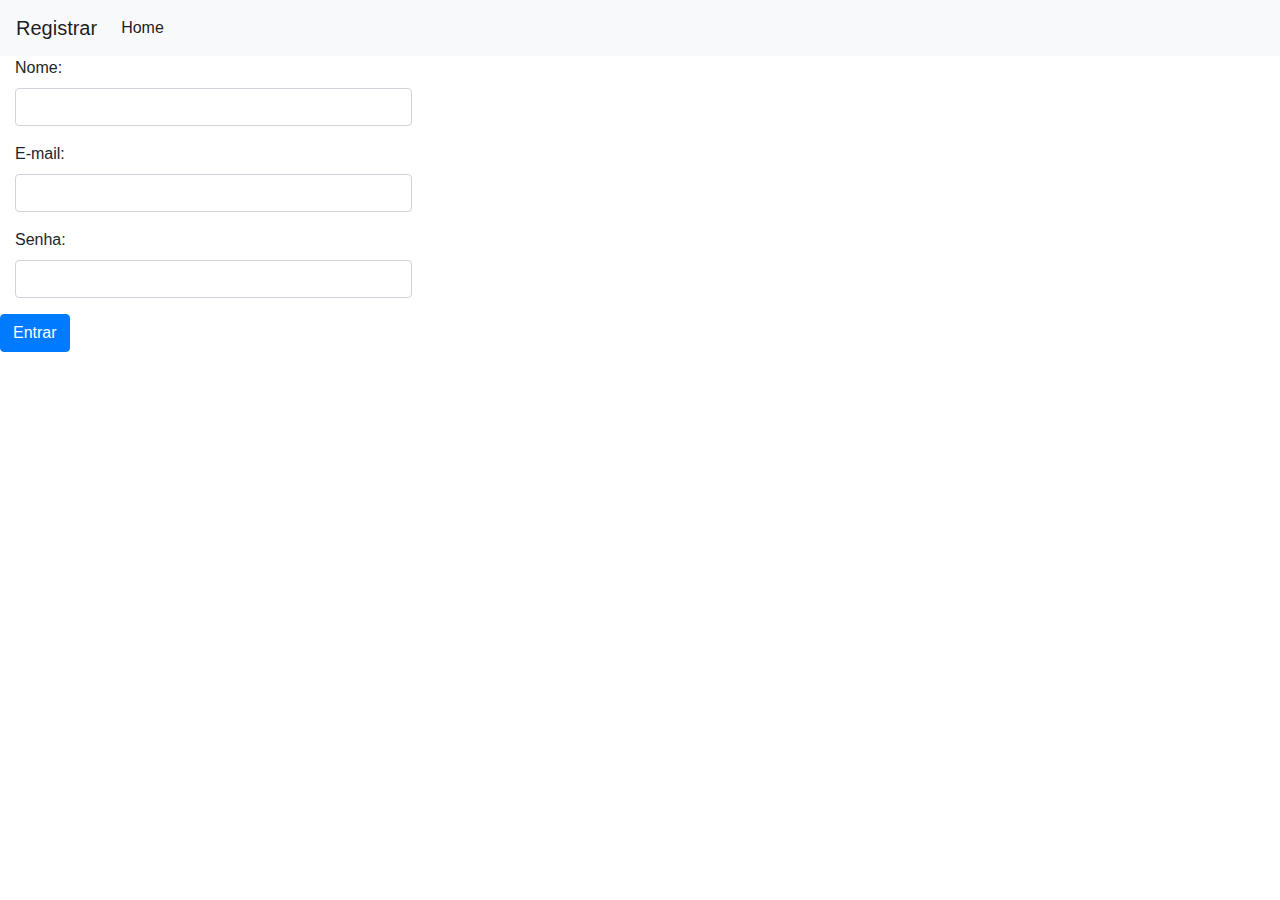
==== register.html @ 18a01fb2 "Finalizando" ====
<!doctype html>
<html lang="en">
  <head>
    <!-- Required meta tags -->
    <meta charset="utf-8">
    <meta name="viewport" content="width=device-width, initial-scale=1, shrink-to-fit=no">

    <!-- Bootstrap CSS -->
    <link rel="stylesheet" href="https://stackpath.bootstrapcdn.com/bootstrap/4.4.1/css/bootstrap.min.css" integrity="sha384-Vkoo8x4CGsO3+Hhxv8T/Q5PaXtkKtu6ug5TOeNV6gBiFeWPGFN9MuhOf23Q9Ifjh" crossorigin="anonymous">

    <title>Registro MVM</title>
  </head>
  <body>
    



    <nav class="navbar navbar-expand-lg navbar-light bg-light">
        <a class="navbar-brand" href="#">Registrar</a>
        <button class="navbar-toggler" type="button" data-toggle="collapse" data-target="#navbarNavAltMarkup" aria-controls="navbarNavAltMarkup" aria-expanded="false" aria-label="Toggle navigation">
          <span class="navbar-toggler-icon"></span>
        </button>
        <div class="collapse navbar-collapse" id="navbarNavAltMarkup">
          <div class="navbar-nav">
            <a class="nav-item nav-link active" href="login.php">Home <span class="sr-only">(current)</span></a>
        </div>
        </div>
      </nav>






      <form action="insert_data.php" method="post">
        <div class="form-group">
          <div class="col-md-4 mb-3">
            <label for="nameInputLabel">Nome:</label>
            <input type="text" class="form-control" id="nameInputLabel" name="name">
          </div>
        </div>
        <div class="form-group">
          <div class="col-md-4 mb-3">
            <label for="emailInputLabel">E-mail:</label>
            <input type="text" class="form-control" id="emailInputLabel" name = "email">
          </div>
        </div>
        <div class="form-group">
          <div class="col-md-4 mb-3">
            <label for="passwdInputLabel">Senha:</label>
            <input type="password" class="form-control" id="passwdInputLabel" name="passwd">
          </div>
        </div>
        
      
        <button type="submit" class="btn btn-primary" name="submit">Entrar</button>
      </form>



    <!-- Optional JavaScript -->
    <!-- jQuery first, then Popper.js, then Bootstrap JS -->
    <script src="https://code.jquery.com/jquery-3.4.1.slim.min.js" integrity="sha384-J6qa4849blE2+poT4WnyKhv5vZF5SrPo0iEjwBvKU7imGFAV0wwj1yYfoRSJoZ+n" crossorigin="anonymous"></script>
    <script src="https://cdn.jsdelivr.net/npm/popper.js@1.16.0/dist/umd/popper.min.js" integrity="sha384-Q6E9RHvbIyZFJoft+2mJbHaEWldlvI9IOYy5n3zV9zzTtmI3UksdQRVvoxMfooAo" crossorigin="anonymous"></script>
    <script src="https://stackpath.bootstrapcdn.com/bootstrap/4.4.1/js/bootstrap.min.js" integrity="sha384-wfSDF2E50Y2D1uUdj0O3uMBJnjuUD4Ih7YwaYd1iqfktj0Uod8GCExl3Og8ifwB6" crossorigin="anonymous"></script>
  </body>
</html>
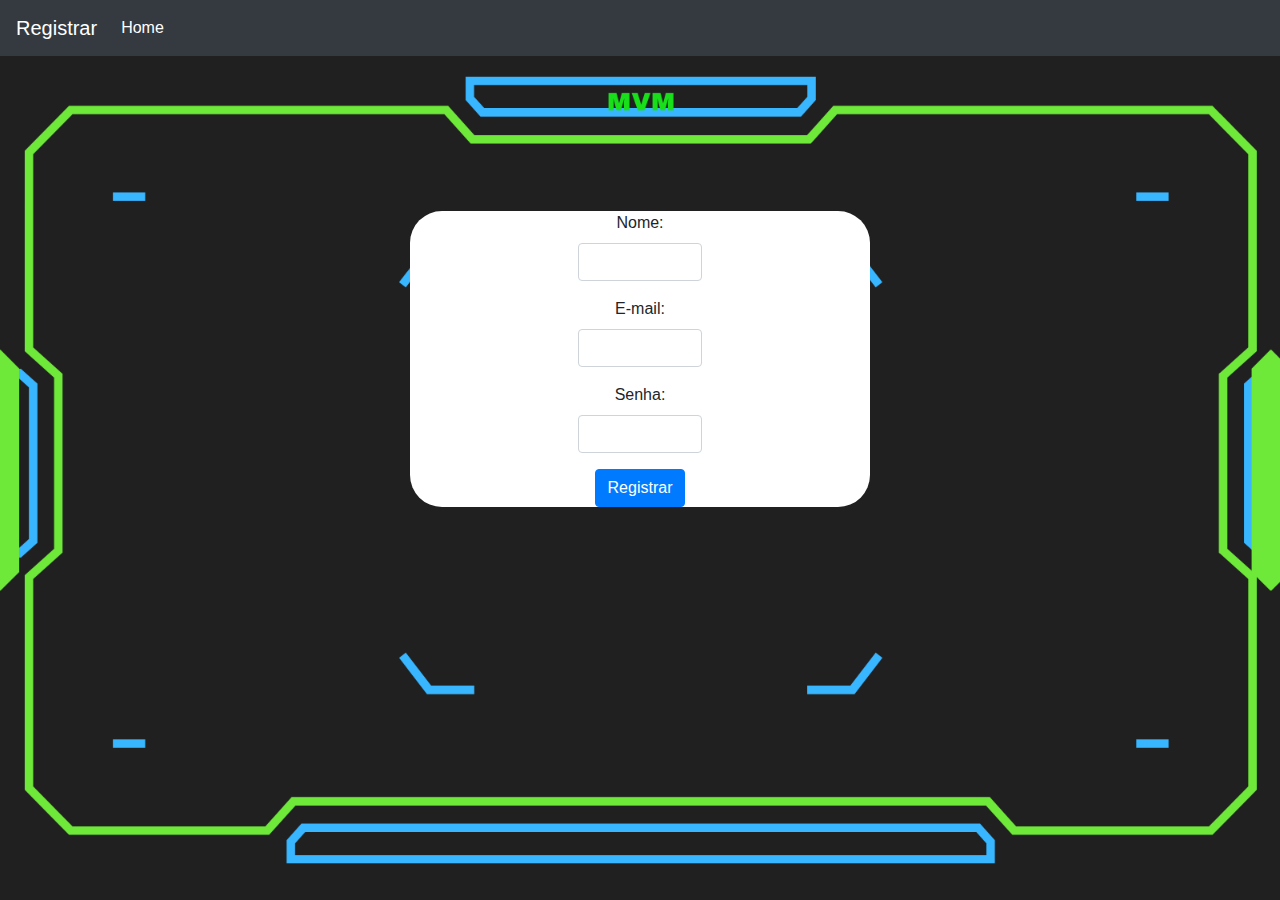
==== commit abb04574: "Agr foi" ====
--- a/register.html
+++ b/register.html
@@ -8,6 +8,8 @@
     <!-- Bootstrap CSS -->
     <link rel="stylesheet" href="https://stackpath.bootstrapcdn.com/bootstrap/4.4.1/css/bootstrap.min.css" integrity="sha384-Vkoo8x4CGsO3+Hhxv8T/Q5PaXtkKtu6ug5TOeNV6gBiFeWPGFN9MuhOf23Q9Ifjh" crossorigin="anonymous">
 
+    <link rel="stylesheet" type="text/css" href="css/register.css" media="screen" />
+
     <title>Registro MVM</title>
   </head>
   <body>
@@ -15,7 +17,7 @@
 
 
 
-    <nav class="navbar navbar-expand-lg navbar-light bg-light">
+    <nav class="navbar navbar-expand-lg navbar-dark bg-dark">
         <a class="navbar-brand" href="#">Registrar</a>
         <button class="navbar-toggler" type="button" data-toggle="collapse" data-target="#navbarNavAltMarkup" aria-controls="navbarNavAltMarkup" aria-expanded="false" aria-label="Toggle navigation">
           <span class="navbar-toggler-icon"></span>
@@ -31,30 +33,37 @@
 
 
 
-
+<div id="register">
       <form action="insert_data.php" method="post">
         <div class="form-group">
+          <center>
           <div class="col-md-4 mb-3">
             <label for="nameInputLabel">Nome:</label>
             <input type="text" class="form-control" id="nameInputLabel" name="name">
           </div>
         </div>
+        </center>
+        <center>
         <div class="form-group">
           <div class="col-md-4 mb-3">
             <label for="emailInputLabel">E-mail:</label>
             <input type="text" class="form-control" id="emailInputLabel" name = "email">
           </div>
         </div>
+        </center>
+        <center>
         <div class="form-group">
           <div class="col-md-4 mb-3">
             <label for="passwdInputLabel">Senha:</label>
             <input type="password" class="form-control" id="passwdInputLabel" name="passwd">
           </div>
         </div>
-        
-      
-        <button type="submit" class="btn btn-primary" name="submit">Entrar</button>
+        </center>
+        <center>
+          <button type="submit" class="btn btn-primary" name="submit">Registrar</button>
+        </center>
       </form>
+</div>
 
 
 
--- a/css/register.css
+++ b/css/register.css
@@ -0,0 +1,27 @@
+*{
+	margin: 0;
+	padding: 0;
+	box-sizing: border-box;
+}
+
+html, body{
+	height: auto;
+}
+body{
+	background-image: url(../img/back17.png);
+	background-position: 0px 0px;
+	background-size: 120%;
+    
+}
+
+.navbar{
+	background-color: red;
+}
+
+#register{
+	background-color: white;
+	margin-top: 155px;
+	margin-right: 32%;
+	margin-left: 32%;
+	border-radius: 2em;
+}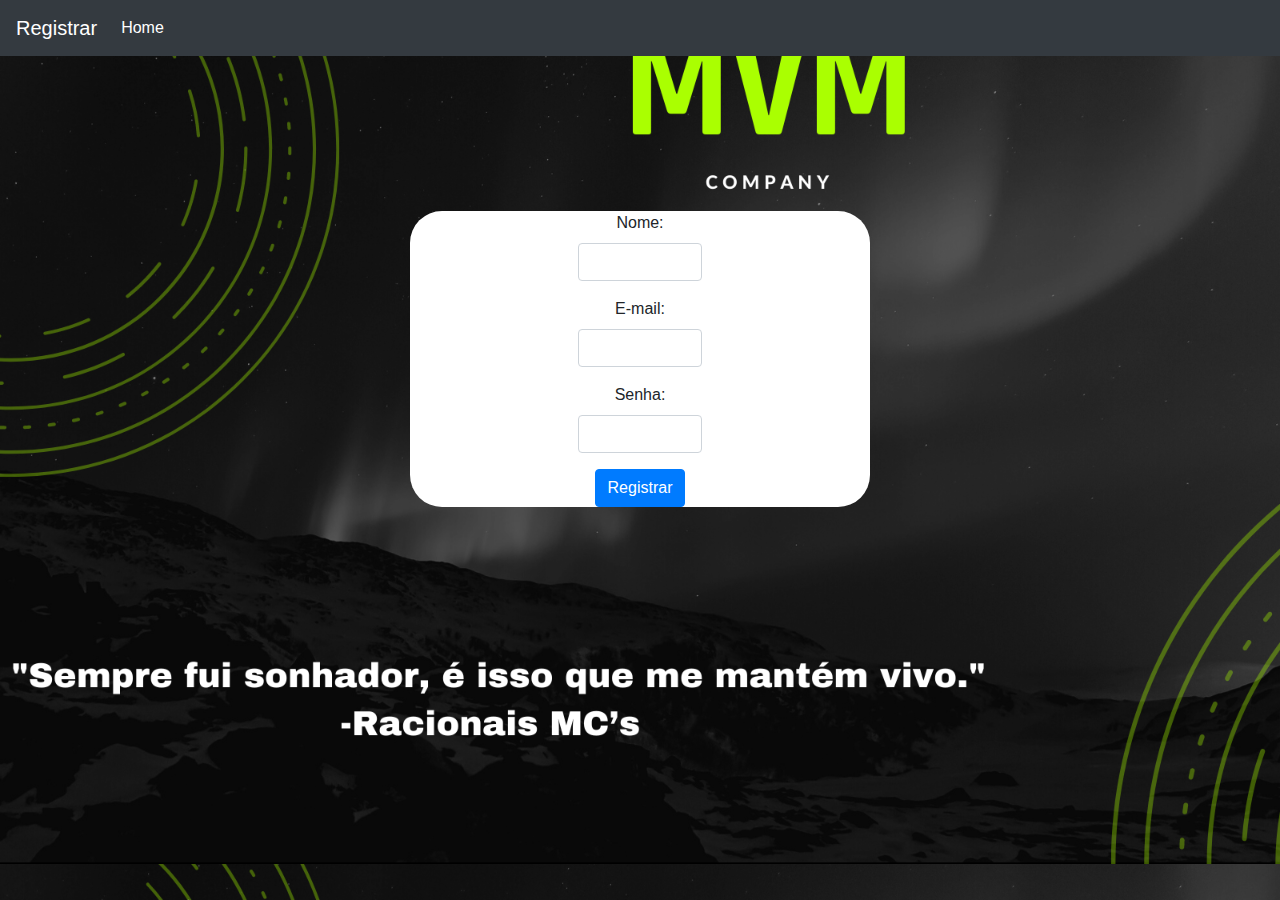
==== commit c2976606: "Finalizando Parte-6" ====
--- a/register.html
+++ b/register.html
@@ -9,6 +9,7 @@
     <link rel="stylesheet" href="https://stackpath.bootstrapcdn.com/bootstrap/4.4.1/css/bootstrap.min.css" integrity="sha384-Vkoo8x4CGsO3+Hhxv8T/Q5PaXtkKtu6ug5TOeNV6gBiFeWPGFN9MuhOf23Q9Ifjh" crossorigin="anonymous">
 
     <link rel="stylesheet" type="text/css" href="css/register.css" media="screen" />
+    <link rel="shortcut icon" type="imagex/png" href="./img/icon6.svg">
 
     <title>Registro MVM</title>
   </head>
--- a/css/register.css
+++ b/css/register.css
@@ -8,7 +8,7 @@
 	height: auto;
 }
 body{
-	background-image: url(../img/back17.png);
+	background-image: url(../img/back11.png);
 	background-position: 0px 0px;
 	background-size: 120%;
     
